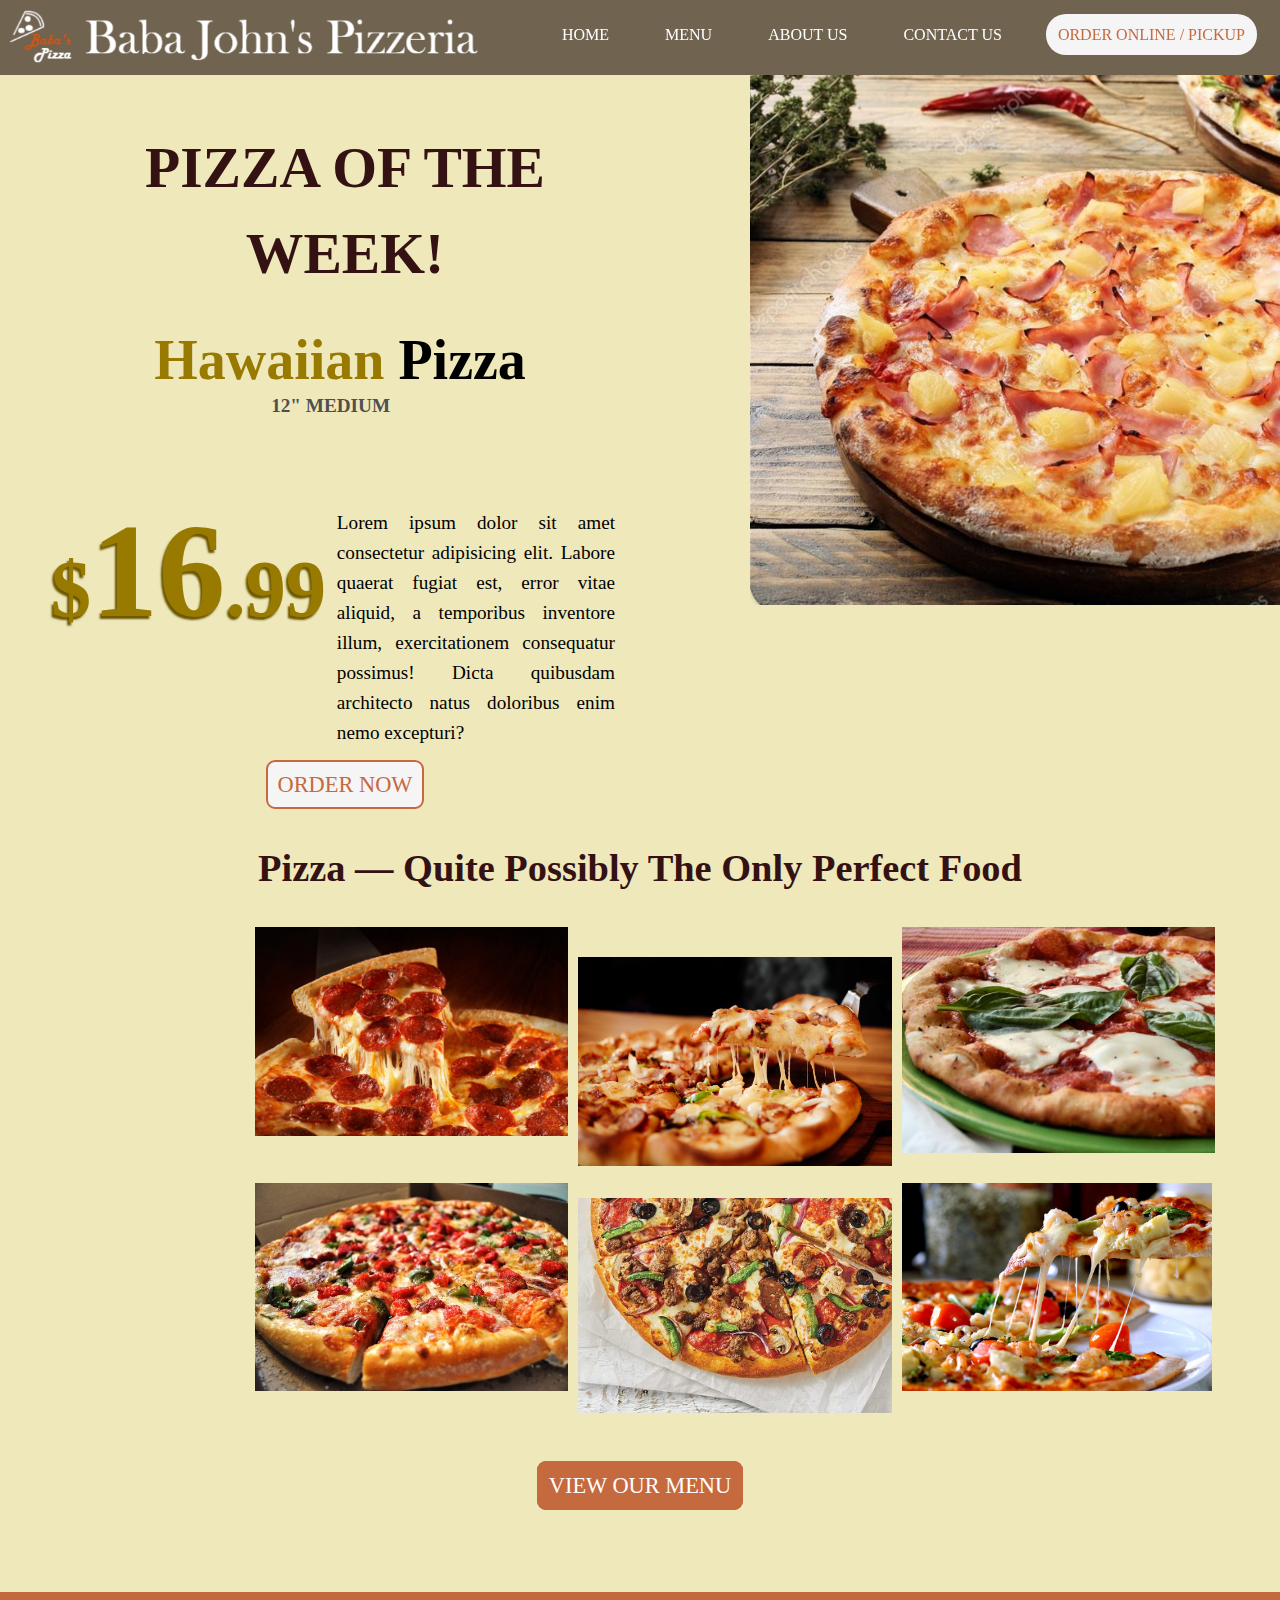
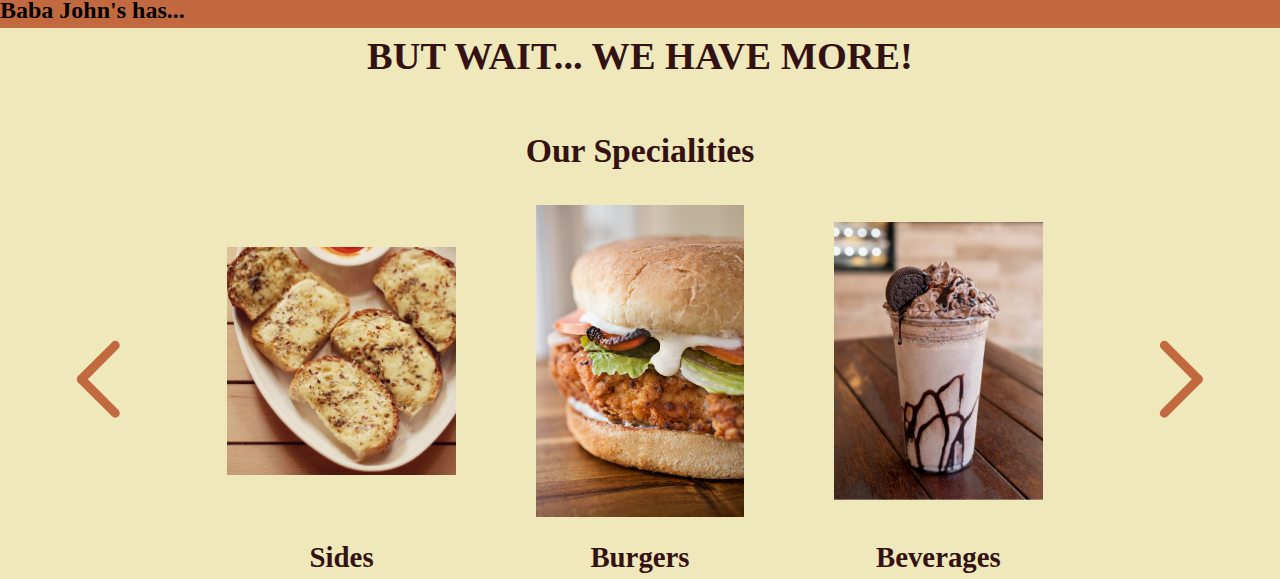
==== index.html @ e136bf16 "formatting" ====
<!DOCTYPE html>
<html lang="en-ca">
  <head>
    <title>Baba John's Pizzaria</title>
    <meta charset="UTF-8" />
    <meta name="viewport" content="width=device-width, initial-scale=1" />
    <meta http-equiv="X-UA-Compatible" content="ie=edge">
    <link rel="stylesheet" href="reset.css" />
    <link rel="stylesheet" href="style.css" />
    <link rel="shortcut icon" href="Logo.png">
  </head>

<body>
    <header>
      <!-- Made it so that clicking the logo will send the user to the current page-->
    <a href="/"><img class="logo" src="Logoname.png"></a>

    <nav class="menu">
        <ul>
          <li class="menu2"><a href="/home">HOME</a></li>
          <li class="menu2"><a href="/menu">MENU</a></li>
          <li class="menu2"><a href="/about">ABOUT US</a></li>
          <li class="menu2"><a href="/contact">CONTACT US</a></li>
          <li class="ordermenu"><a href="/order">ORDER ONLINE / PICKUP</a></li>
        </ul>
    </nav>
  </header>

 <main>
    <section>
      <!-- Testing hero section grid spacing. Reference: Grid1.png-->
      <!-- <div class="divide">
        <div class="left">
          <div>hi</div>
          <div>hi</div>
          <div class="left2">
            <div>hi</div>
            <div>hi</div>
          </div>
          <div class="left3">
            <div>hi</div>
            <div>hi</div>
          </div>
        </div>
        <div class="right">
          <div>hi</div>
        </div>
      </div> -->
        <div class="hero">
          <div class="left">
            <div class="top-content-main">
              <h2>Pizza of the week!</h2>
              <h3> <span class="top-content-main-span">Hawaiian</span> Pizza </h3>
              <h4> 12" Medium </h4>
            </div>
            <div class="top-content-middle">
              <div class="top-content-left">
                <h1><span class="top-content-left-span">$</span>16<span class="top-content-left-span">.99</span></h1>
              </div>
              <div class="top-content-right">
                <p> Lorem ipsum dolor sit amet consectetur adipisicing elit. Labore quaerat fugiat est, error vitae aliquid, a temporibus inventore illum, 
                  exercitationem consequatur possimus! Dicta quibusdam architecto natus doloribus enim nemo excepturi? </p>
              </div>
            </div>
            <div class="top-content-footer">
              <div class="top-content-footer-content">
                <a href="/order">Order now</a>
              </div>
            </div>
          </div>
          <div class="right">
            <img src="main_pizza.png" alt="Picture of Hawaiian pizza">
          </div>
        </div>
    </section> 
    
    <section>
      <div class="middle">
        <div class="middle-top">
          <h2>pizza — quite possibly the only perfect food</h2>
        </div>
        <div class="middle-content">
          <div class="middle-content-top-1">
            <a href="/menu/pizza"><img src="pizza1.jpg" alt="Picture of pizza"></a>
          </div>
          <div class="middle-content-top-2">
            <a href="/menu/pizza"><img src="pizza2.jpg" alt="Picture of pizza"></a>
          </div>
          <div class="middle-content-top-3">
            <a href="/menu/pizza"><img src="pizza3.jpg" alt="Picture of pizza"></a>
          </div>
          <div class="middle-content-bottom-1">
            <a href="/menu/pizza"><img src="pizza4.jpg" alt="Picture of pizza"></a>
          </div>
          <div class="middle-content-bottom-2">
            <a href="/menu/pizza"><img src="pizza5.jpg" alt="Picture of pizza"></a>
          </div>
          <div class="middle-content-bottom-3">
            <a href="/menu/pizza"><img src="pizza6.jpg" alt="Picture of pizza"></a>
          </div>       
        </div>
        <div class="middle-bottom">
          <a href="/menu">View Our Menu</a>
        </div>
      </div>
    </section>

    <section>
      <div class="middle3">
        <div class="middle3-title">
          <h2>Baba John's has...</h2>
        </div>

        <div class="middle3-content">
          <div class="middle3-content-icons">
            <div class="middle3-content-icons-1">

            </div>
            <div class="middle3-content-icons-2">

            </div>
            <div class="middle3-content-icons-3">

            </div>
          </div>
          <div class="middle3-content-numbers">
            <div class="middle3-content-numbers-1">

            </div>
            <div class="middle3-content-numbers-2">

            </div>
            <div class="middle3-content-numbers-3">

            </div>
          </div>
          <div class="middle3-content-desc">
            <div class="middle3-content-desc-1">

            </div>
            <div class="middle3-content-desc-2">

            </div>
            <div class="middle3-content-desc-3">

            </div>
          </div>
        </div>

      </div>
    </section>

    <section>
      <div class="middle2">
        <div class="middle2title">
          <h2>But wait... We have more!</h2>
        </div>
        <div class="middle2sub">
          <h3>our specialities</h3>
        </div>
        <div class="middle2-content">
          <div class="middle2-content-left-arrow">
            <a href=""><img src="Left_arrow.png" alt="Left arrow buttom"></a>
          </div>
          <div class="middle2-content-cards">
            <div class="middle2-content-1-img">
              <a href="/menu/sides"><img src="Gbread.png" alt="Image of Garlic bread"></a>
            </div>
            <div class="middle2-content-2-img">
              <a href="/menu/burgers"><img src="Burger.png" alt="Image of a Burger"></a>
            </div>
            <div class="middle2-content-3-img">
              <a href="/menu/beverages"><img src="Oreo.png" alt="Image of a oreo milkshake"></a>
            </div>
            <div class="middle2-content-1-sub">
              <h4>sides</h4>
            </div>
            <div class="middle2-content-2-sub">
              <h4>burgers</h4>
            </div>
            <div class="middle2-content-3-sub">
              <h4>beverages</h4>
            </div>
          </div>
          <div class="middle2-content-right-arrow">
            <a href=""><img src="Right_arrow.png" alt="Right arrow buttom"></a>
          </div>
        </div>
      </div>
    </section>

 </main>
</body>
</html>
---- style.css ----
header{
  background-color: rgb(112,99,80);
  margin: none;
  height:75px;
  width:100%;
  overflow:hidden;
  position:fixed;
  top:0;
}

.logo {
  width: 500px;
  float: left;
  padding:10px;
  overflow:hidden;
  position:fixed;
}

.menu {
  overflow:hidden;
  position:fixed;
  top:0;
  width:100%;
}

.menu ul{
  float:right;
  list-style: none;
  display:flex;
  flex-direction:row;
  flex-wrap: wrap;
  gap: 2rem;
  padding:23px;
  
}

.menu2 a {
  color:white;
  text-decoration: none;
  border-radius: 20px;
  padding:10px;
  border: 2px transparent solid;
}


.menu2 a:hover {
  background-color: white;
  color:#c5693f;
  border: 2px solid;
  border-radius: 20px;
  padding:10px;
  text-decoration: none;
}


.ordermenu a{
  background-color: whitesmoke;
  color:#c5693f;
  border: solid transparent 2px;
  border-radius: 20px;
  padding:10px;
  text-decoration: none;
}

.ordermenu :hover{
  background-color: whitesmoke;
  color:#c5693f;
  border: #c5693f solid 2px;
  border-radius: 20px;
  padding:10px;
  text-decoration: none;
}

body{
  background-color: rgb(238,232,186);
}

main{
  margin-top:75px;
  font-family: "Baskerville Old Face", serif;
} 

/* Testing grid spacing. Reference: Grid1.png & Grid2.png*/
/* div{
  border:red solid thin;
} */

.hero{
  display:grid;
  grid-template-columns: 50% 50%;
}

.top-content-middle{
  display:grid;
  grid-template-columns: 49% 51%;
  margin-right:25px;
  margin-top:19px;
}

.top-content-footer{
  display:grid;
  grid-template-columns: 100%;
}

.right img{
  width:90%;
  margin-left:110px;
}

.left {
  padding-left:50px;
}

.top-content-main {
  padding-bottom: 30px;
}


.top-content-main h2 {
  font-size:360%;
  color: #341213;
  text-transform: uppercase;
  text-align: center;
  padding-top: 50px;
  padding-bottom:20px;
}

.top-content-main h3{
  font-size: 350%;
  text-transform: capitalize;
  text-align: center;
  padding-right: 10px;
}

.top-content-main-span {
  color: #987A00;
}

.top-content-main h4 {
  font-size:120%;
  text-transform: uppercase;
  text-align: right;
  padding-right: 250px;
  margin-top: -10px;
  color: #504f4f;
}

.top-content-left {
  font-size:240%;
  color:#987A00;
  text-align: center;
  text-shadow:#6d5701 -2px 3px 2px;
}

.top-content-left h1 {
  font-size:350%;
  color:#987A00;
  text-align: center;
}

.top-content-left-span{
  font-size: 60%;
}

.top-content-right{
  font-size: 120%;
  padding-top:38px;
  padding-left:10px;
  text-align: justify;
  line-height:30px;
}

.top-content-footer-content{
  text-transform: uppercase;
  font-size:140%;
  text-align: center;
  padding-top:20px;
}

.top-content-footer-content a{
  background-color: whitesmoke;
  color:#c5693f;
  border: solid #c5693f 2px;
  border-radius: 9px;
  padding:10px;
  text-decoration: none;
}

/* Visual reference: Grid2.png */
.middle-content{
  display:grid;
  grid-template-columns: repeat(3, 1fr);
  grid-template-rows: 50% 50%;
  column-gap: 10px;
  row-gap:10px;
  margin-left: 255px;
}

.middle-top{
  margin-top: 3%;
  font-size:160%;
  color: #341213;
  text-transform: capitalize;
  text-align: center;
  margin-bottom:30px;
}

.middle-content{
align-items: stretch;
width:75%;
}

.middle-content-top-1 {
height:105%;
}

.middle-content-top-2 {
padding-top:30px;
}

.middle-content-top-3 {
padding-bottom:25px;
}

.middle-content-bottom-2{
  padding-top:15px;
}

.middle-content-bottom-3{
  width:99%;
}

.middle-bottom{
  margin-top: 50px;
  text-transform: uppercase;
  font-size:140%;
  text-align: center;
  margin-bottom: 85px;
}

.middle-bottom a {
  background-color: #c5693f;
  color:white;
  border: #c5693f solid 2px;
  border-radius: 9px;
  padding:10px;
  text-decoration: none;
}

.middle2title{
  font-size: 160%;
  color: #341213;
  text-transform: uppercase;
  text-align: center;
}

.middle2sub {
  margin-top: 40px;
  font-size:180%;
  color: #341213;
  text-transform: capitalize;
  text-align: center;
}

.middle2-content {
margin-top: 20px;
display:grid;
grid-template-columns: 13% 74% 13%;
}

.middle2 h4{
  text-align: center;
  text-transform:capitalize;
  font-size: 180%;
  color:#341213;
}

.middle2-content-cards{
  display:grid;
  grid-template-columns: repeat(3,1fr);
  grid-template-rows: 90% 10%;
  column-gap: 90px;
  row-gap:10px;
  width:85%;
  place-self:center;

  /* Used for testing border location
  /* border:green solid thin; */
}

.middle2-content-1-img{
  width:110%;
  place-self: center;
}

.middle2-content-2-img{
  place-self: center;
}

.middle2-content-3-img{
  place-self: center;
}

.middle2-content-left-arrow{
  padding-left: 30px;
  place-self: center;
}

.middle2-content-right-arrow{
  padding-right: 30px;
  place-self: center;
}

.middle3{
  margin-top:90px;
  background-color: #C2693F;
}
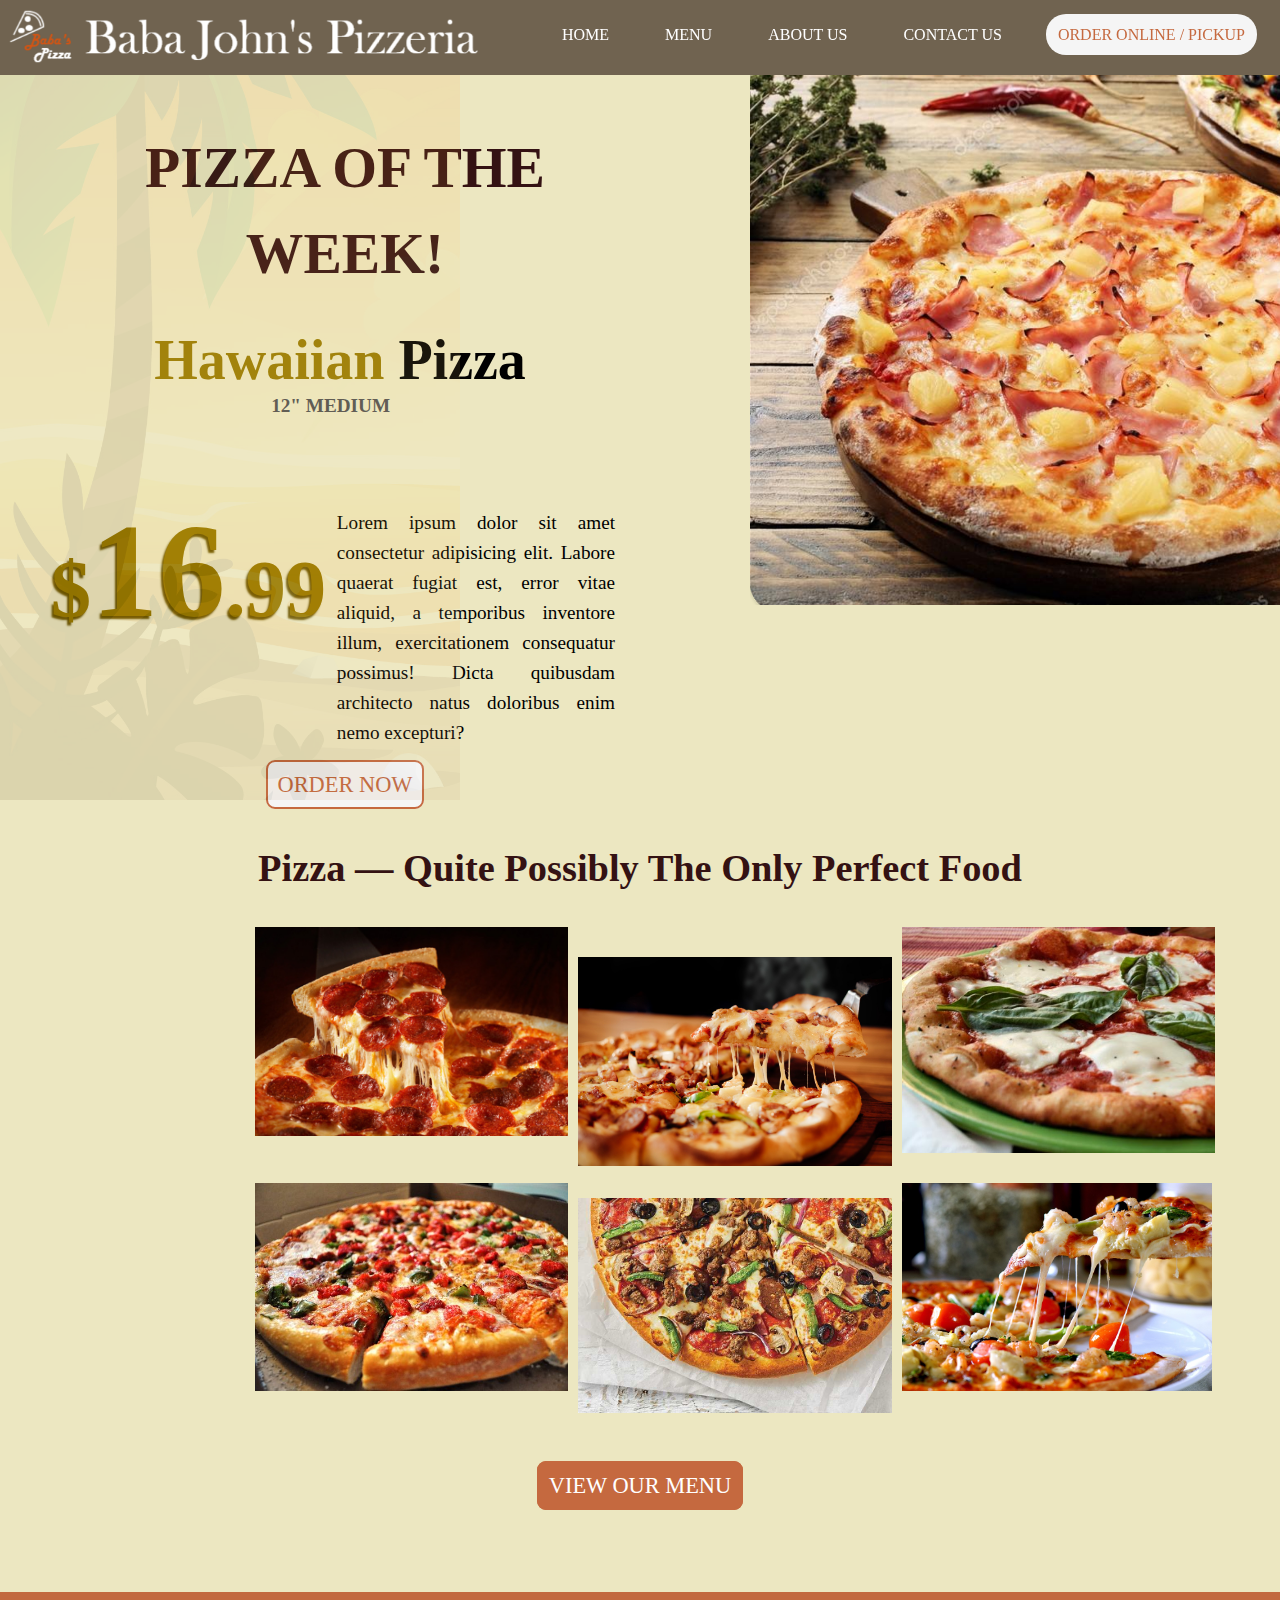
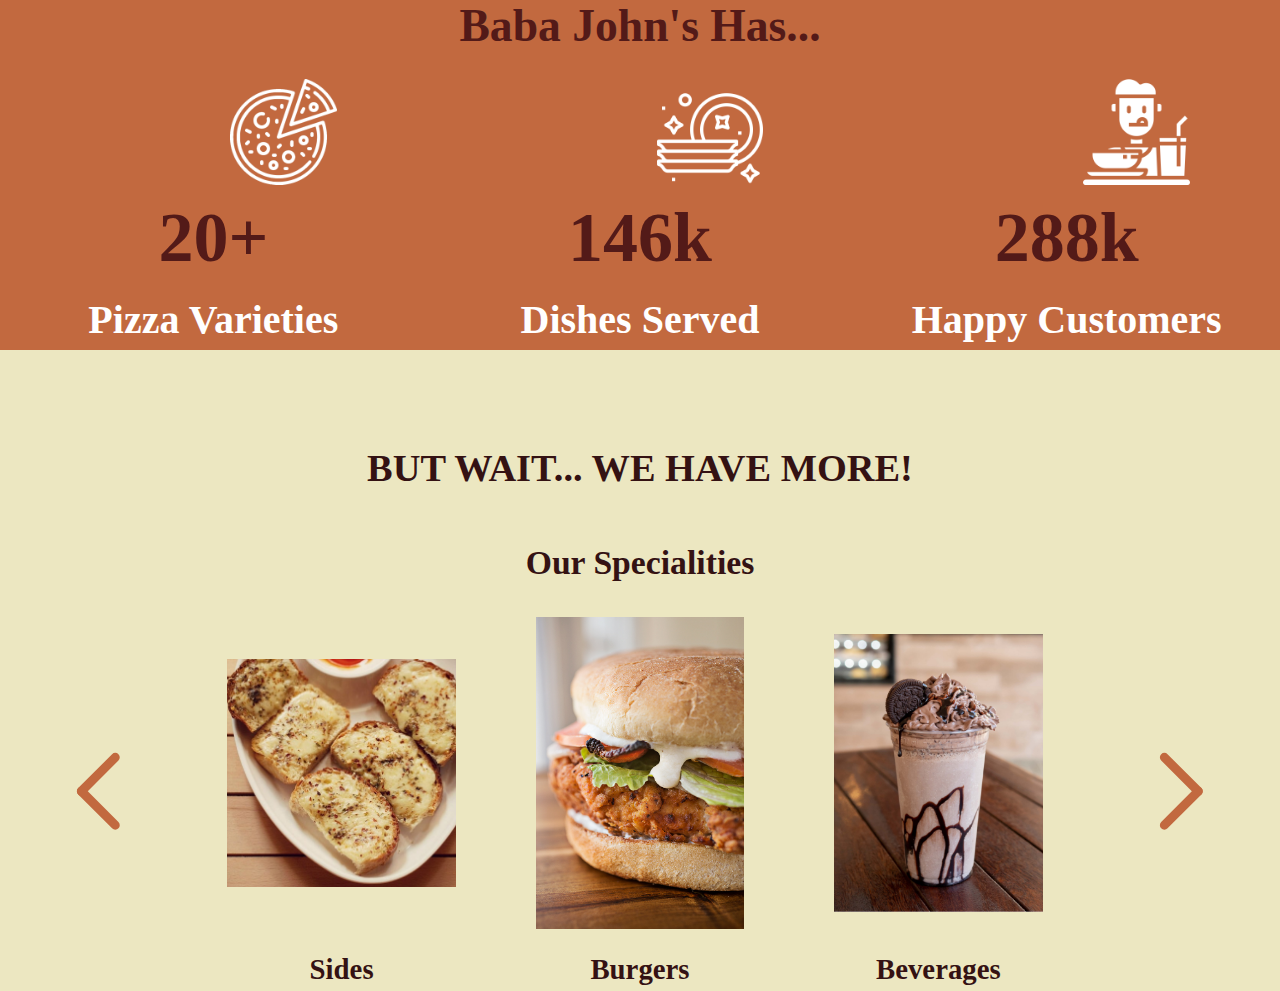
==== commit 1e5f4427: "Finished code and style for new section" ====
--- a/index.html
+++ b/index.html
@@ -7,13 +7,13 @@
     <meta http-equiv="X-UA-Compatible" content="ie=edge">
     <link rel="stylesheet" href="reset.css" />
     <link rel="stylesheet" href="style.css" />
-    <link rel="shortcut icon" href="Logo.png">
+    <link rel="shortcut icon" href="/images/Logo.png">
   </head>
 
 <body>
     <header>
       <!-- Made it so that clicking the logo will send the user to the current page-->
-    <a href="/"><img class="logo" src="Logoname.png"></a>
+    <a href="/"><img class="logo" src="/images/Logoname.png"></a>
 
     <nav class="menu">
         <ul>
@@ -69,7 +69,7 @@
             </div>
           </div>
           <div class="right">
-            <img src="main_pizza.png" alt="Picture of Hawaiian pizza">
+            <img src="/images/main_pizza.png" alt="Picture of Hawaiian pizza">
           </div>
         </div>
     </section> 
@@ -81,22 +81,22 @@
         </div>
         <div class="middle-content">
           <div class="middle-content-top-1">
-            <a href="/menu/pizza"><img src="pizza1.jpg" alt="Picture of pizza"></a>
+            <a href="/menu/pizza"><img src="/images/pizza1.jpg" alt="Picture of pizza"></a>
           </div>
           <div class="middle-content-top-2">
-            <a href="/menu/pizza"><img src="pizza2.jpg" alt="Picture of pizza"></a>
+            <a href="/menu/pizza"><img src="/images/pizza2.jpg" alt="Picture of pizza"></a>
           </div>
           <div class="middle-content-top-3">
-            <a href="/menu/pizza"><img src="pizza3.jpg" alt="Picture of pizza"></a>
+            <a href="/menu/pizza"><img src="/images/pizza3.jpg" alt="Picture of pizza"></a>
           </div>
           <div class="middle-content-bottom-1">
-            <a href="/menu/pizza"><img src="pizza4.jpg" alt="Picture of pizza"></a>
+            <a href="/menu/pizza"><img src="/images/pizza4.jpg" alt="Picture of pizza"></a>
           </div>
           <div class="middle-content-bottom-2">
-            <a href="/menu/pizza"><img src="pizza5.jpg" alt="Picture of pizza"></a>
+            <a href="/menu/pizza"><img src="/images/pizza5.jpg" alt="Picture of pizza"></a>
           </div>
           <div class="middle-content-bottom-3">
-            <a href="/menu/pizza"><img src="pizza6.jpg" alt="Picture of pizza"></a>
+            <a href="/menu/pizza"><img src="/images/pizza6.jpg" alt="Picture of pizza"></a>
           </div>       
         </div>
         <div class="middle-bottom">
@@ -112,39 +112,43 @@
         </div>
 
         <div class="middle3-content">
-          <div class="middle3-content-icons">
-            <div class="middle3-content-icons-1">
 
+          <div class="middle3-content-1">
+            <div class="middle3-content-icon-1">
+              <img src="/images/pizzaicon.png" alt="Pizza Icon image">
             </div>
-            <div class="middle3-content-icons-2">
-
+            <div class="middle3-content-number-2">
+              <h2>20+</h2>
             </div>
-            <div class="middle3-content-icons-3">
-
+            <div class="middle3-content-desc-3">
+              <h3>pizza varieties</h3>
             </div>
           </div>
-          <div class="middle3-content-numbers">
-            <div class="middle3-content-numbers-1">
 
+          <div class="middle3-content-2">
+            <div class="middle3-content-icon-1">
+              <img src="/images/dishesicon.png" alt="Pizza Icon image">
             </div>
-            <div class="middle3-content-numbers-2">
-
+            <div class="middle3-content-number-2">
+              <h2>146k</h2>
             </div>
-            <div class="middle3-content-numbers-3">
-
+            <div class="middle3-content-desc-3">
+              <h3>dishes served</h3>
             </div>
           </div>
-          <div class="middle3-content-desc">
-            <div class="middle3-content-desc-1">
 
+          <div class="middle3-content-3">
+            <div class="middle3-content-icon-3">
+              <img src="/images/customericon.png" alt="Pizza Icon image">
             </div>
-            <div class="middle3-content-desc-2">
-
+            <div class="middle3-content-number-3">
+             <h2>288k</h2>
             </div>
             <div class="middle3-content-desc-3">
-
+              <h3>happy customers</h3>
             </div>
           </div>
+          
         </div>
 
       </div>
@@ -160,17 +164,17 @@
         </div>
         <div class="middle2-content">
           <div class="middle2-content-left-arrow">
-            <a href=""><img src="Left_arrow.png" alt="Left arrow buttom"></a>
+            <a href=""><img src="/images/Left_arrow.png" alt="Left arrow buttom"></a>
           </div>
           <div class="middle2-content-cards">
             <div class="middle2-content-1-img">
-              <a href="/menu/sides"><img src="Gbread.png" alt="Image of Garlic bread"></a>
+              <a href="/menu/sides"><img src="/images/Gbread.png" alt="Image of Garlic bread"></a>
             </div>
             <div class="middle2-content-2-img">
-              <a href="/menu/burgers"><img src="Burger.png" alt="Image of a Burger"></a>
+              <a href="/menu/burgers"><img src="/images/Burger.png" alt="Image of a Burger"></a>
             </div>
             <div class="middle2-content-3-img">
-              <a href="/menu/beverages"><img src="Oreo.png" alt="Image of a oreo milkshake"></a>
+              <a href="/menu/beverages"><img src="/images/Oreo.png" alt="Image of a oreo milkshake"></a>
             </div>
             <div class="middle2-content-1-sub">
               <h4>sides</h4>
@@ -183,7 +187,7 @@
             </div>
           </div>
           <div class="middle2-content-right-arrow">
-            <a href=""><img src="Right_arrow.png" alt="Right arrow buttom"></a>
+            <a href=""><img src="/images/Right_arrow.png" alt="Right arrow buttom"></a>
           </div>
         </div>
       </div>
--- a/style.css
+++ b/style.css
@@ -72,7 +72,7 @@
 }
 
 body{
-  background-color: rgb(238,232,186);
+  background-color: rgb(236, 231, 193);
 }
 
 main{
@@ -88,6 +88,21 @@
 .hero{
   display:grid;
   grid-template-columns: 50% 50%;
+}
+
+/* Referenced background image opacity code: https://coder-coder.com/background-image-opacity/ */
+.hero::before {    
+  content: "";
+  background-image: url('/images/banner.jpg');
+  background-color: #464646;
+  background-size: cover;
+  background-attachment: fixed;
+  position: absolute;
+  top: 75px;
+  right: 820px;
+  bottom: 100px;
+  left: 0px;
+  opacity: 0.1;
 }
 
 .top-content-middle{
@@ -314,4 +329,45 @@
 .middle3{
   margin-top:90px;
   background-color: #C2693F;
-}
+  margin-bottom:90px;
+}
+
+.middle3-title{
+  text-align: center;
+  font-size: 190%;
+  color:#531A18;
+  text-transform: capitalize;
+  font-weight: lighter;
+  margin-bottom:18px;
+}
+
+/* Testing grid spacing. Reference: Grid1.png & Grid2.png*/
+ /* div{
+  border:red solid thin;
+} */
+
+.middle3-content{
+  display:grid;
+  grid-template-columns: repeat(3,1fr);
+  grid-template-rows: 45% 16% 12%;
+  justify-items: center;
+  text-align: center;
+}
+
+.middle3-content img{
+  margin-left:230px;
+  max-height:30%;
+  max-width:25%;
+  align-self: center;
+}
+
+.middle3-content h2{
+  font-size: 70px;
+  color:#531A18;
+}
+
+.middle3-content h3{
+  text-transform: capitalize;
+  font-size:40px;
+  color: white;
+}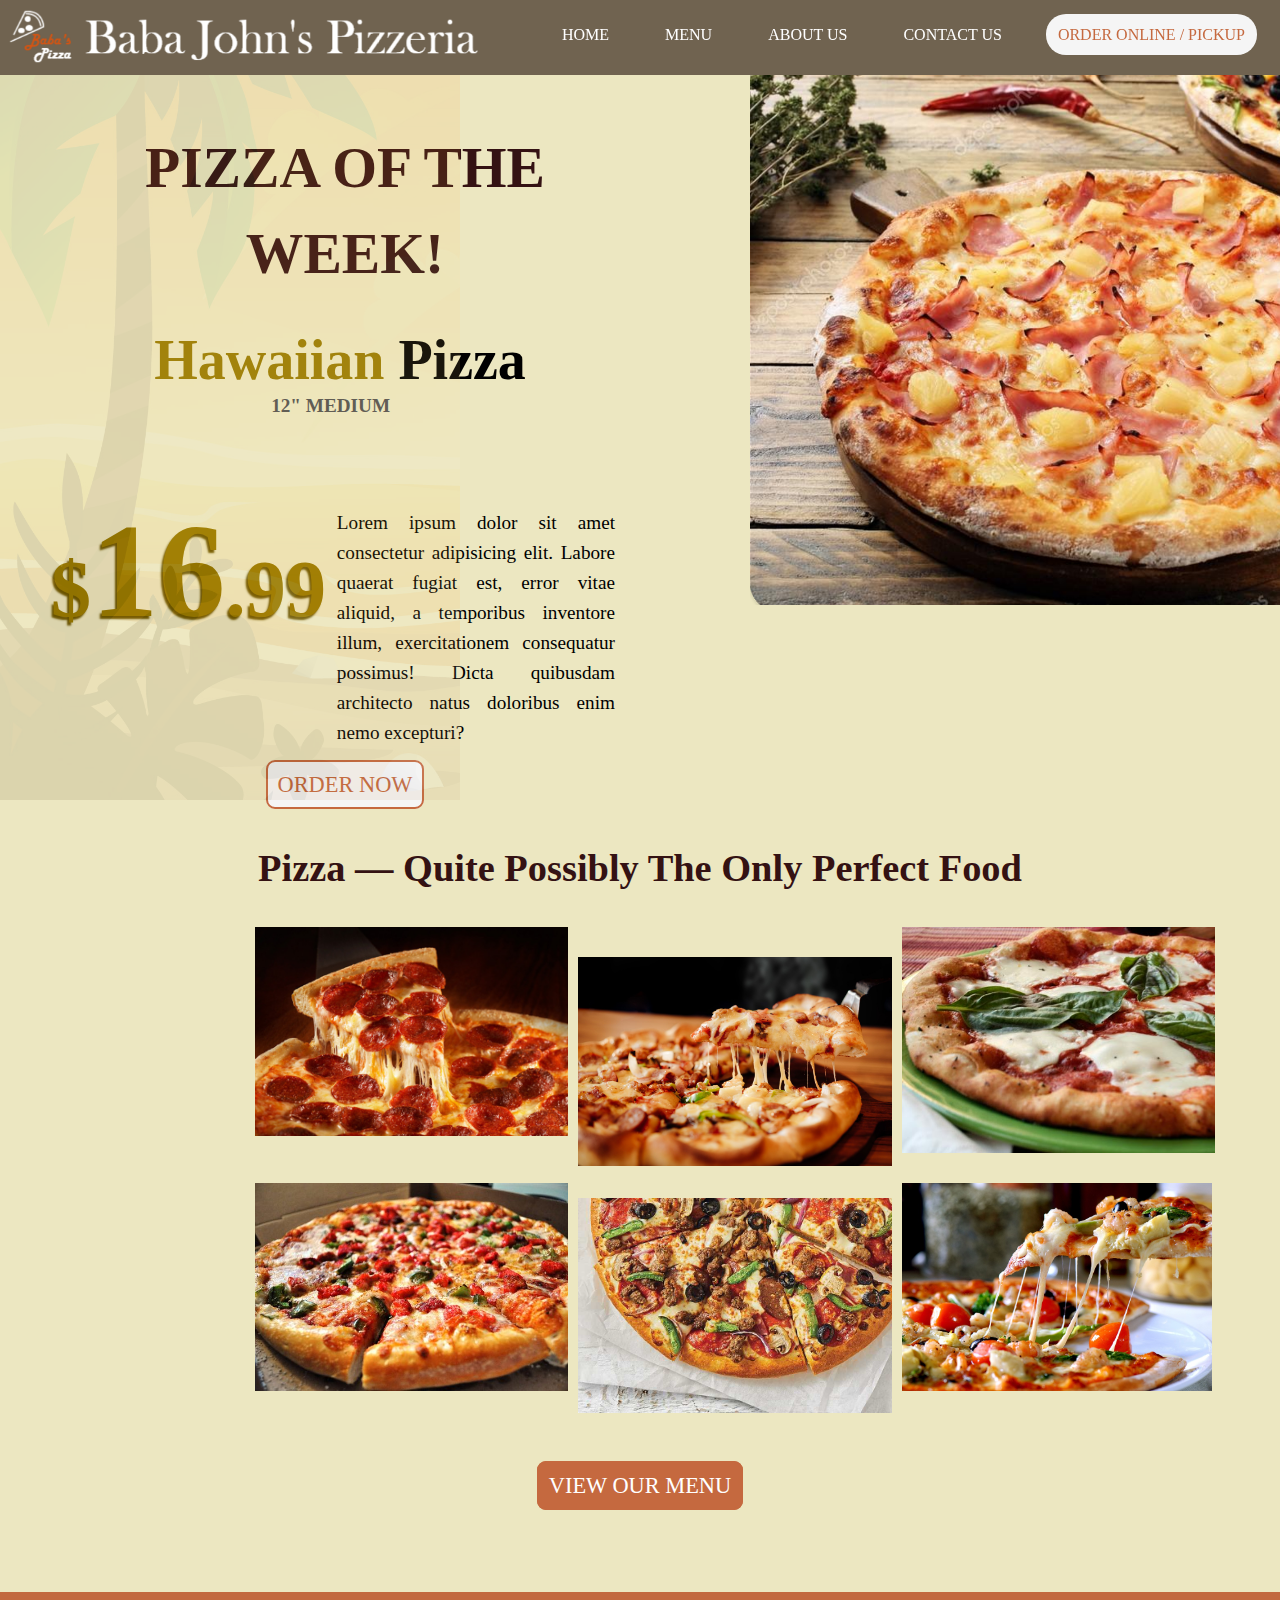
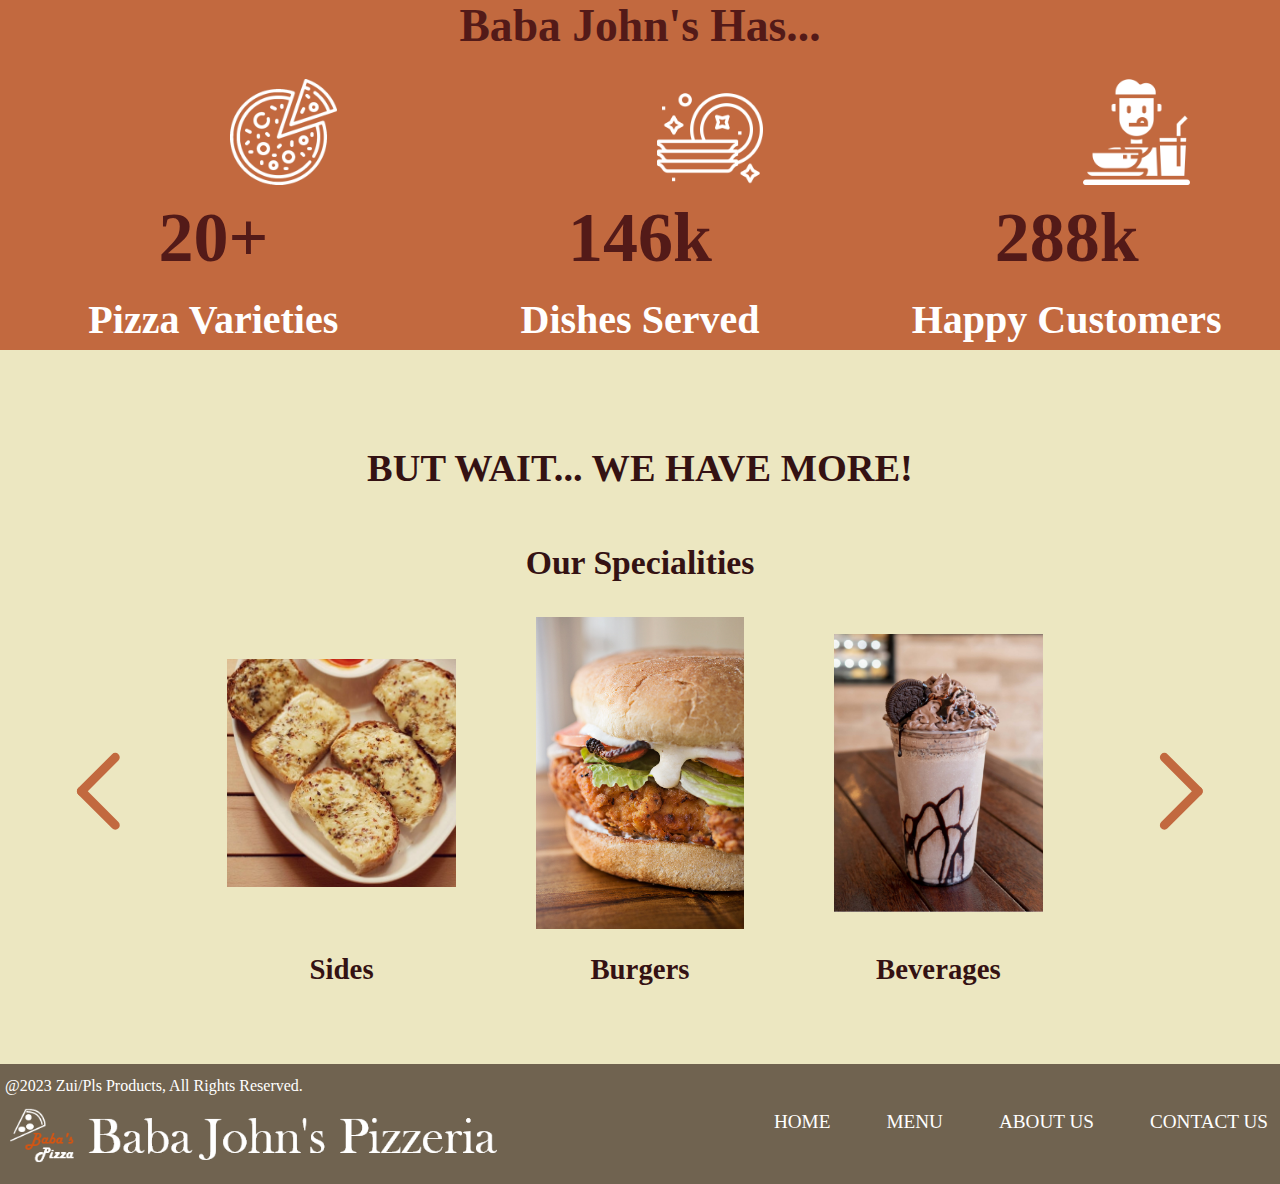
==== commit 14fb466e: "Added footer code and style" ====
--- a/index.html
+++ b/index.html
@@ -194,5 +194,19 @@
     </section>
 
  </main>
+
+<footer>
+  <!-- Made it so that clicking the logo will send the user to the current page-->
+  <p>@2023 Zui/Pls Products, All Rights Reserved.</p>
+  <a href="/"><img class="logo2" src="/images/Logoname.png"></a>
+  <nav class="menufoot">
+    <ul>
+      <li class="menufooter"><a href="/home">HOME</a></li>
+      <li class="menufooter"><a href="/menu">MENU</a></li>
+      <li class="menufooter"><a href="/about">ABOUT US</a></li>
+      <li class="menufooter"><a href="/contact">CONTACT US</a></li>
+    </ul>
+  </nav>
+</footer>
 </body>
 </html>--- a/style.css
+++ b/style.css
@@ -31,7 +31,6 @@
   flex-wrap: wrap;
   gap: 2rem;
   padding:23px;
-  
 }
 
 .menu2 a {
@@ -370,4 +369,79 @@
   text-transform: capitalize;
   font-size:40px;
   color: white;
-}+}
+
+
+
+
+
+
+
+
+
+
+
+
+
+
+
+
+
+
+
+
+
+
+footer{
+  background-color: rgb(112,99,80);
+  height:120px;
+  width:100%;
+  padding-top:10px;
+  margin-top:90px;
+}
+
+footer p{
+  margin-left:5px;
+  color:white;
+}
+
+
+.logo2 {
+  width: 500px;
+  float: left;
+  padding-top:10px;
+  margin-left:10px;
+}
+
+.menufoot {
+  width:100%;
+}
+
+.menufoot ul{
+  float: right;
+  list-style: none;
+  display: flex;
+  flex-direction: row;
+  flex-wrap: wrap;
+  gap: 2rem;
+  padding-top:10px;
+  font-size: 120%;
+}
+
+.menufooter a {
+  color:white;
+  text-decoration: none;
+  border-radius: 20px;
+  padding:10px;
+  border: 2px transparent solid;
+}
+
+
+.menufooter a:hover {
+  background-color: white;
+  color:#c5693f;
+  border: 2px solid;
+  border-radius: 20px;
+  padding:10px;
+  text-decoration: none;
+}
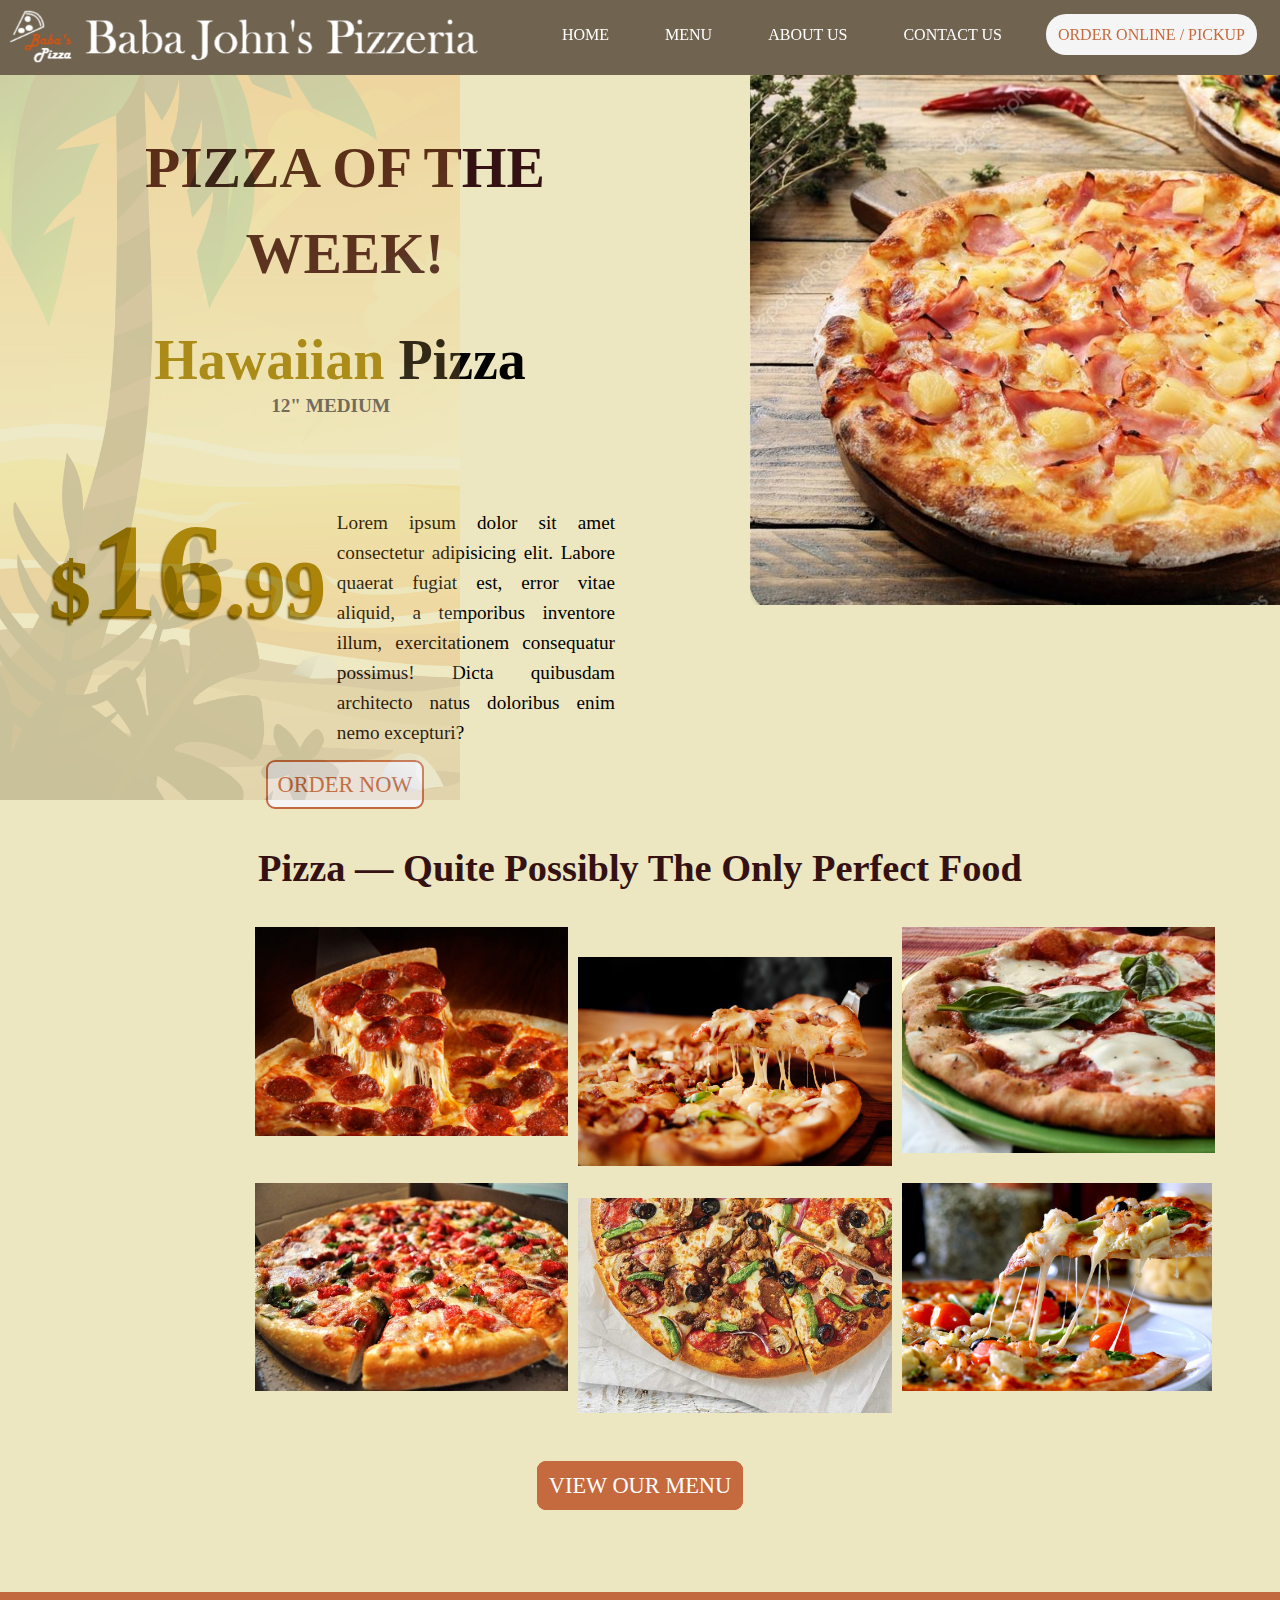
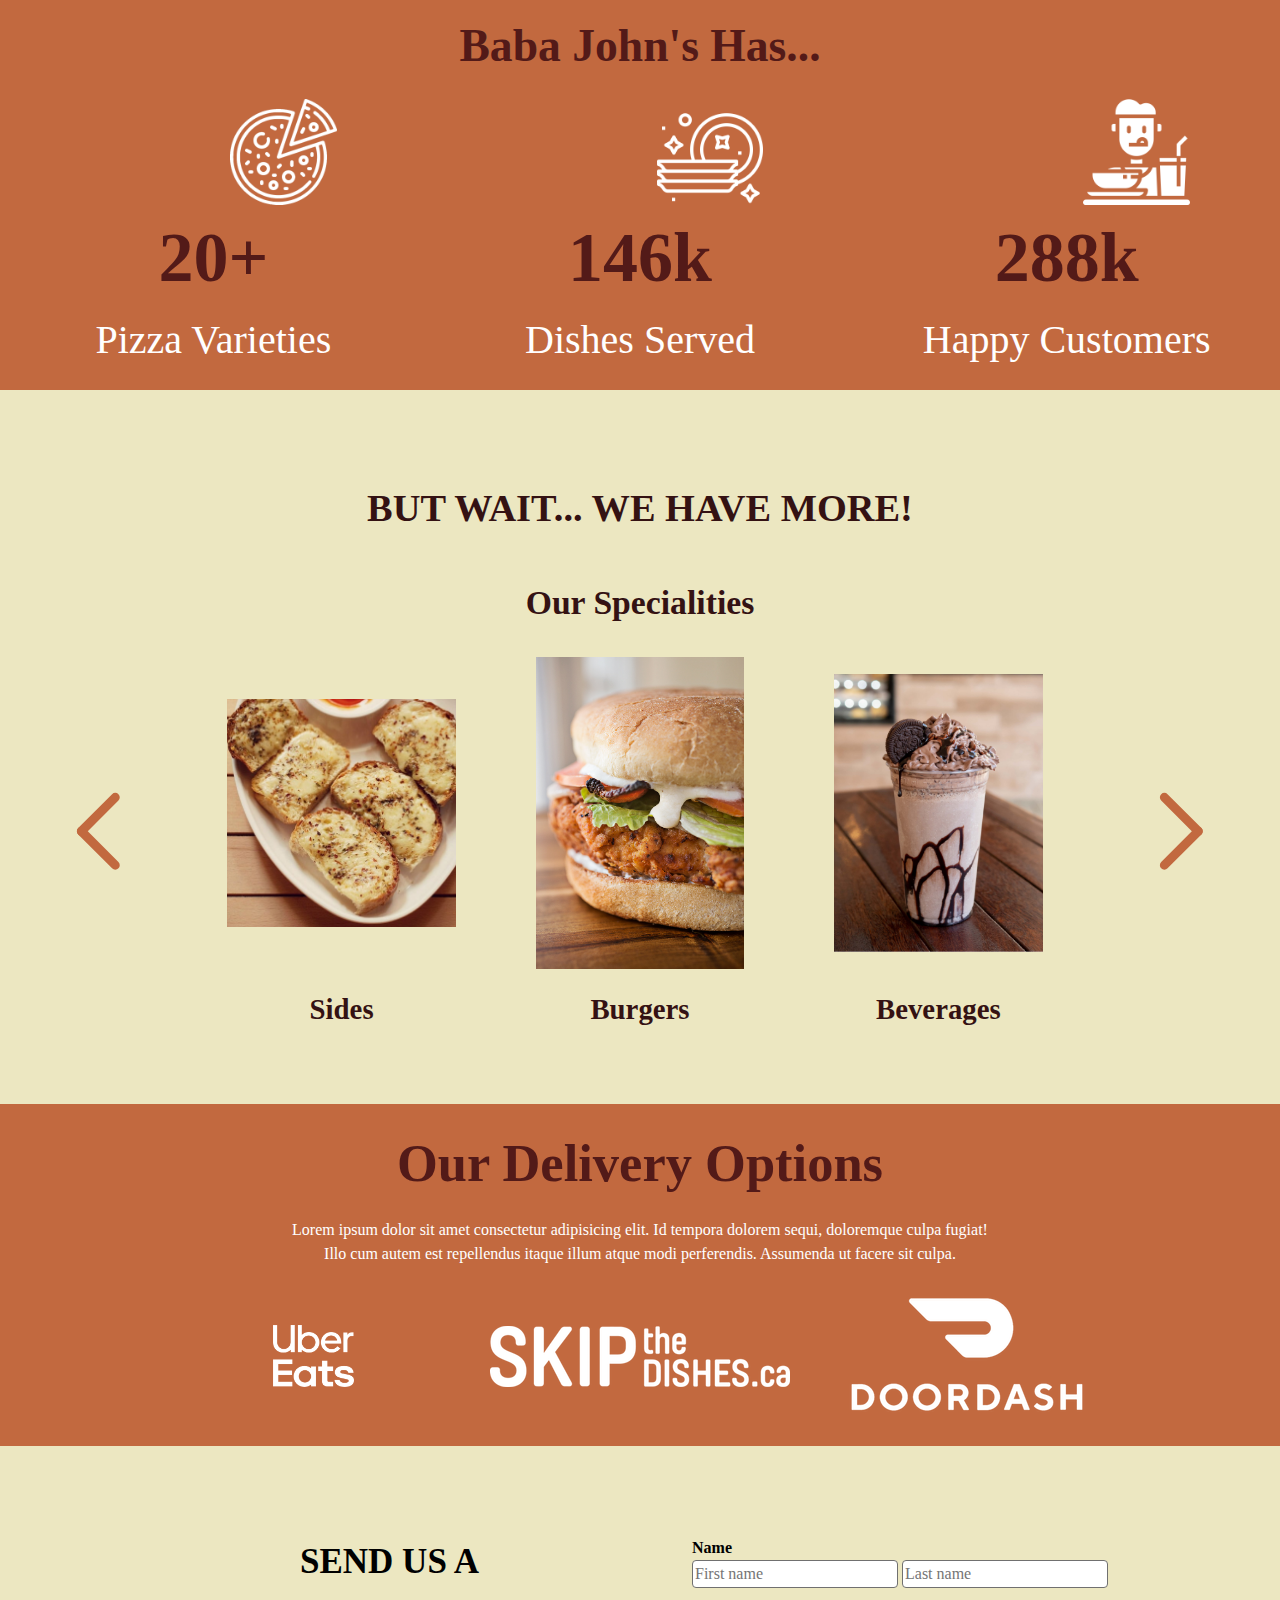
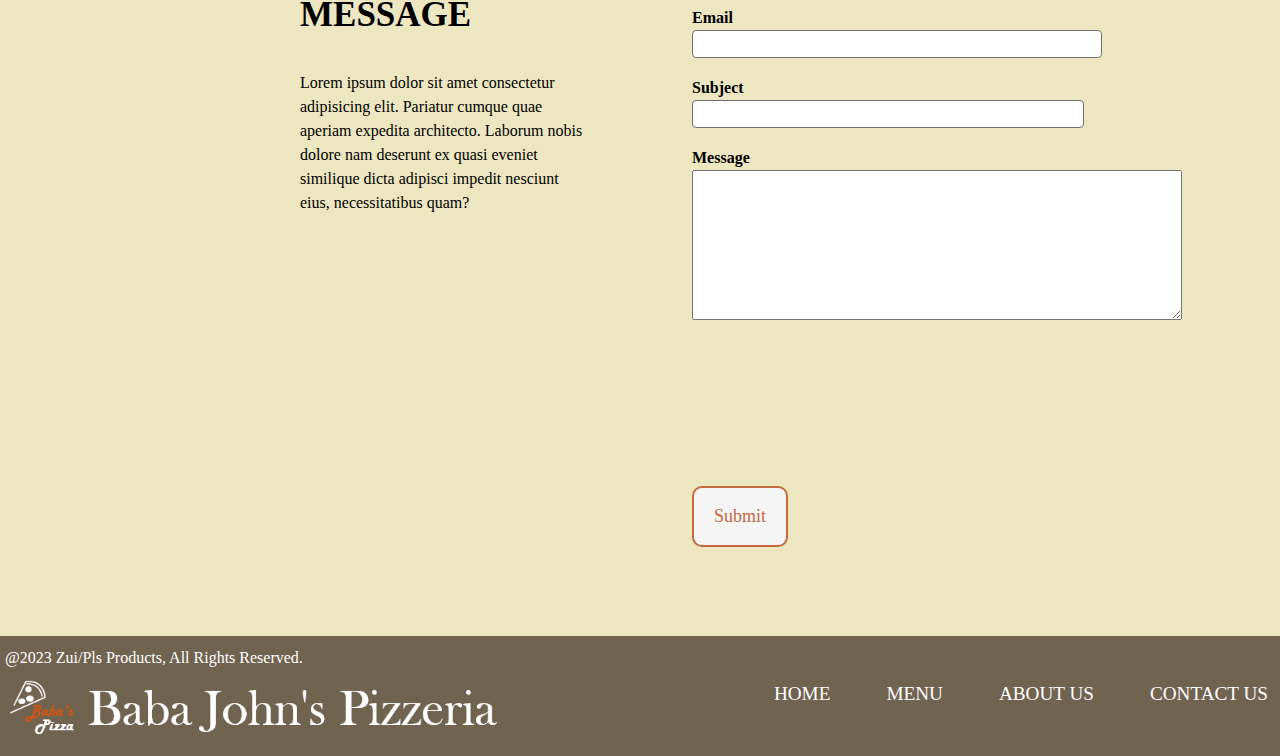
==== commit 4a4253ef: "Added new section with style" ====
--- a/index.html
+++ b/index.html
@@ -193,10 +193,66 @@
       </div>
     </section>
 
+    <section>
+      <div class="bottom-top">
+        <div class="bottom-top-title">
+          <h2>Our Delivery Options</h2>
+        </div>
+        <div class="bottom-top-desc">
+          <p>Lorem ipsum dolor sit amet consectetur adipisicing elit. Id tempora dolorem sequi, doloremque culpa fugiat!</p>
+          <p>Illo cum autem est repellendus itaque illum atque modi perferendis. Assumenda ut facere sit culpa.</p>
+        </div>
+        <div class="bottom-top-logos">
+          <div class="bottom-top-uber">
+            <img src="/images/UELogo.png" alt="Delivery Service Icon">
+          </div>
+          <div class="bottom-top-skip">
+            <img src="/images/SkipTheDishesLogo.png" alt="Delivery Service Icon">
+          </div>
+          <div class="bottom-top-door">
+            <img src="/images/DoorDashLogo.png" alt="Delivery Service Icon">
+          </div>
+        </div>
+      </div>
+    </section>
+
+    <section class="messageformcontainer">
+      <div class="messageform">
+        <div class="messagetitle">
+          <h2>send us a message</h2>
+          <p>Lorem ipsum dolor sit amet consectetur adipisicing elit. Pariatur cumque quae aperiam expedita architecto. Laborum nobis dolore nam deserunt ex quasi eveniet similique dicta adipisci impedit nesciunt eius, necessitatibus quam?</p>
+        </div>
+        <div class="inputscontainer">
+          <form class="inputs">
+            <div class="name">
+              <h4>Name</h4>
+              <input type="text" id="firstname" name="name" class="firstinput" placeholder="First name">
+              <input type="text" id="lastname" name="name" class="lastname" placeholder="Last name">
+            </div>
+            <div>
+            <h4>Email</h4>
+              <input type="text" id="email" name="email" class="emailinput" required="required">
+            </div>
+            <div>
+              <h4>Subject</h4>
+              <input type="text" id="subject" name="subject" class="subjectinput" required="required">
+            </div>
+            <div>
+              <h4>Message</h4>
+              <!-- Referenced code from: https://www.w3docs.com/snippets/html/how-to-create-a-multi-line-text-input-field-in-html.html-->
+              <textarea type="text" id="message" name = "contact" class="messageinput" required="required"></textarea>
+            </div>
+            <div>
+              <button class="button" type="submit">Submit</button>
+            </div>
+          </form>
+        </div>
+      </div>
+    </section>
+
  </main>
 
 <footer>
-  <!-- Made it so that clicking the logo will send the user to the current page-->
   <p>@2023 Zui/Pls Products, All Rights Reserved.</p>
   <a href="/"><img class="logo2" src="/images/Logoname.png"></a>
   <nav class="menufoot">
--- a/style.css
+++ b/style.css
@@ -101,7 +101,7 @@
   right: 820px;
   bottom: 100px;
   left: 0px;
-  opacity: 0.1;
+  opacity: 0.2;
 }
 
 .top-content-middle{
@@ -338,10 +338,11 @@
   text-transform: capitalize;
   font-weight: lighter;
   margin-bottom:18px;
+  padding-top: 20px;
 }
 
 /* Testing grid spacing. Reference: Grid1.png & Grid2.png*/
- /* div{
+/*  div{
   border:red solid thin;
 } */
 
@@ -369,15 +370,109 @@
   text-transform: capitalize;
   font-size:40px;
   color: white;
-}
-
-
-
-
-
-
-
-
+  font-weight: lighter;
+  padding-bottom: 20px;
+}
+
+.bottom-top{
+  margin-top:90px;
+  background-color: #C2693F;
+  margin-bottom:90px;
+}
+
+.bottom-top-title{
+  font-size: 35px;
+  color:#531A18;
+  text-align: center;
+  padding-top: 20px;
+}
+
+.bottom-top-desc{
+  text-align: center;
+  padding-top: 15px;
+  color:white;
+}
+
+.bottom-top-logos{
+  margin-top: 30px;
+  display:grid;
+  grid-template-columns: repeat(3,1fr);
+  align-items: center;
+  justify-items: center;
+  padding:0px 150px 30px 150px;
+}
+
+.bottom-top-uber{
+  max-width:25%;
+}
+
+.messageformcontainer{
+  margin-left: 200px;
+}
+
+.messageform {
+  display:grid;
+  grid-template-columns: 40% 50%;
+  margin-left: 100px;
+}
+
+.messagetitle{
+  margin-right:100px;
+}
+
+.messagetitle h2{
+  text-transform: uppercase;
+  font-size: 35px;
+  margin-bottom:30px;
+}
+
+.inputs{
+  display:grid;
+  /* grid-template-rows: 15% 15% 15% 15% 15%; */
+  grid-template-rows: 70px 70px 70px 340px 60px;
+}
+
+.inputs button{
+  background-color: whitesmoke;
+  color:#c5693f;
+  border: #c5693f solid 2px;
+  border-radius: 10px;
+  text-decoration: none;
+  font-size:large;
+  padding:15px 20px 15px 20px;
+}
+
+.inputs button:hover{
+  background-color: #c5693f;
+  color: whitesmoke;
+  border-radius: 10px;
+  text-decoration: none;
+}
+
+.inputs input{
+  border:1.5px solid #707070;
+  border-radius: 4px;
+}
+
+.inputs input:focus{
+  border:2px solid #4a4a4a;
+}
+
+.emailinput{
+  width:410px;
+}
+
+.subjectinput{
+  width:80%;
+}
+
+.messageinput{
+  padding:12px;
+  width:100%;
+  min-height:150px;
+  resize:vertical;
+  max-height: 80%;
+}
 
 
 
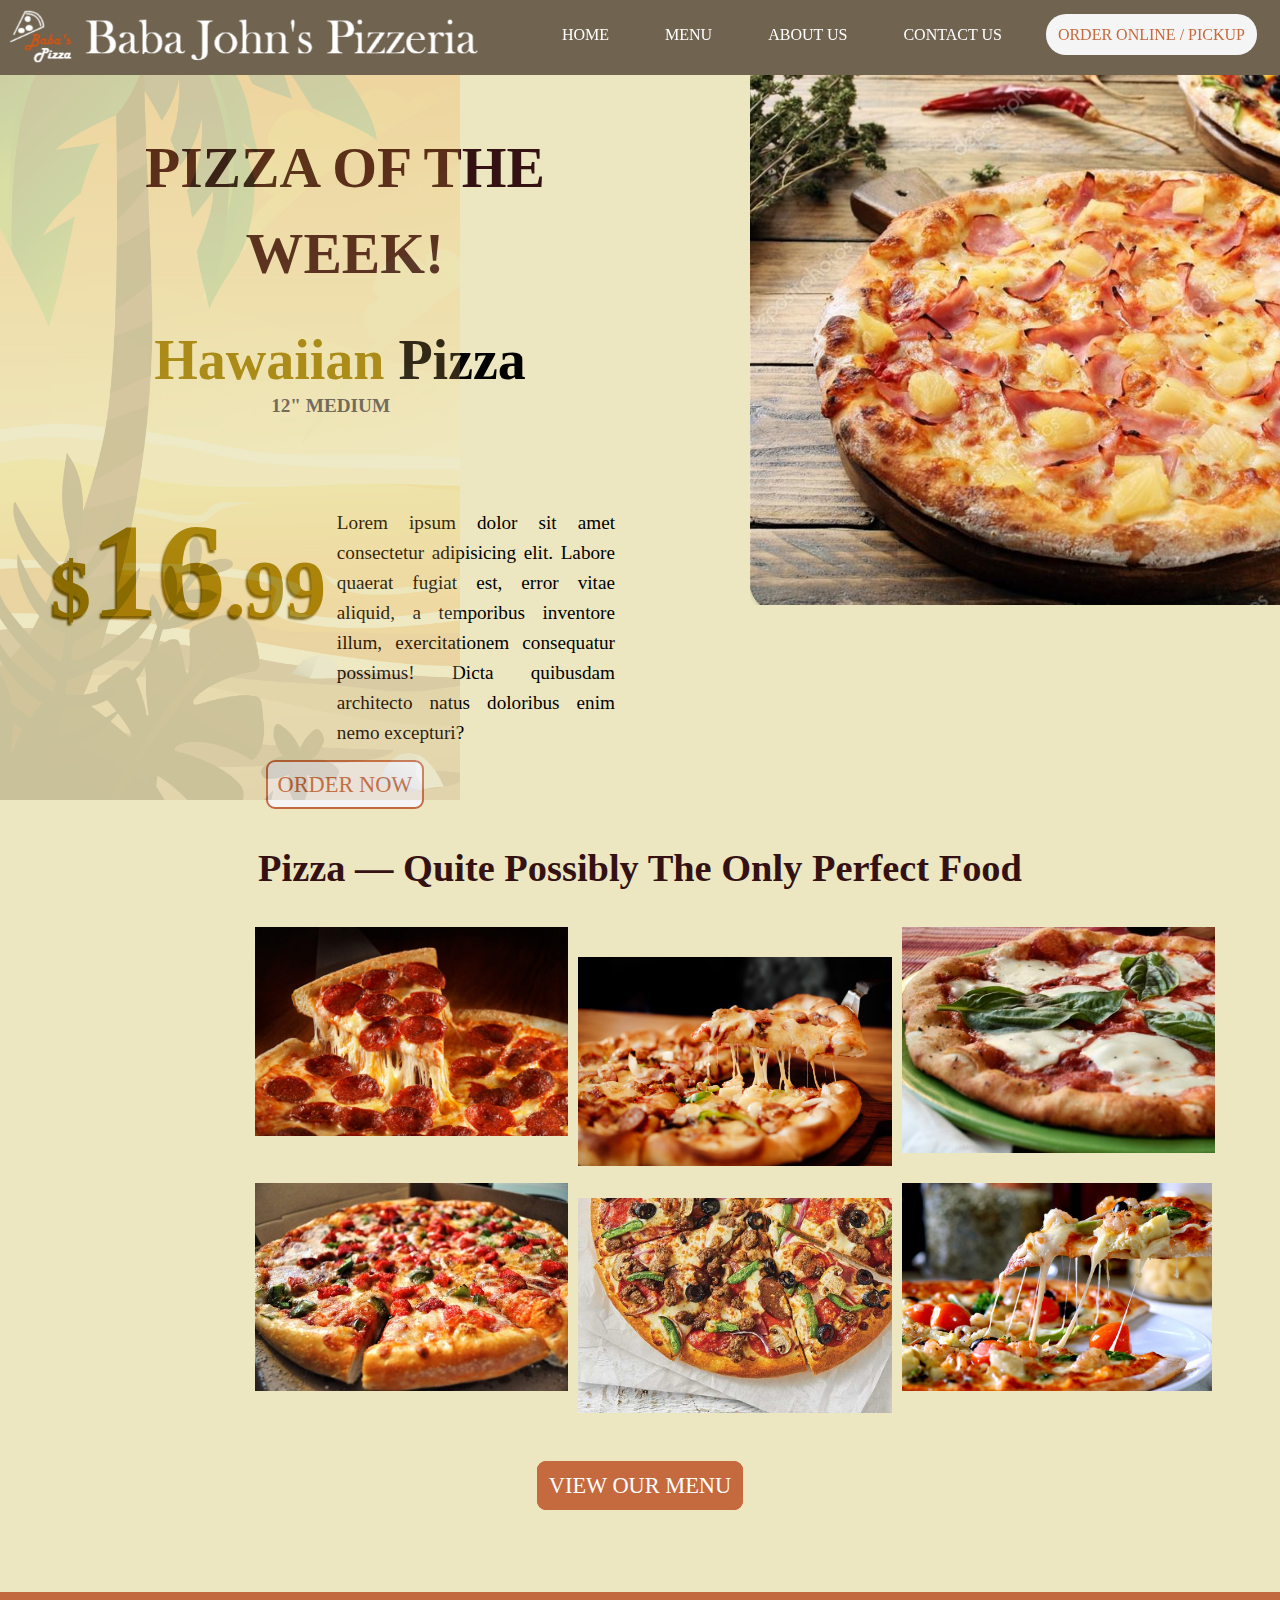
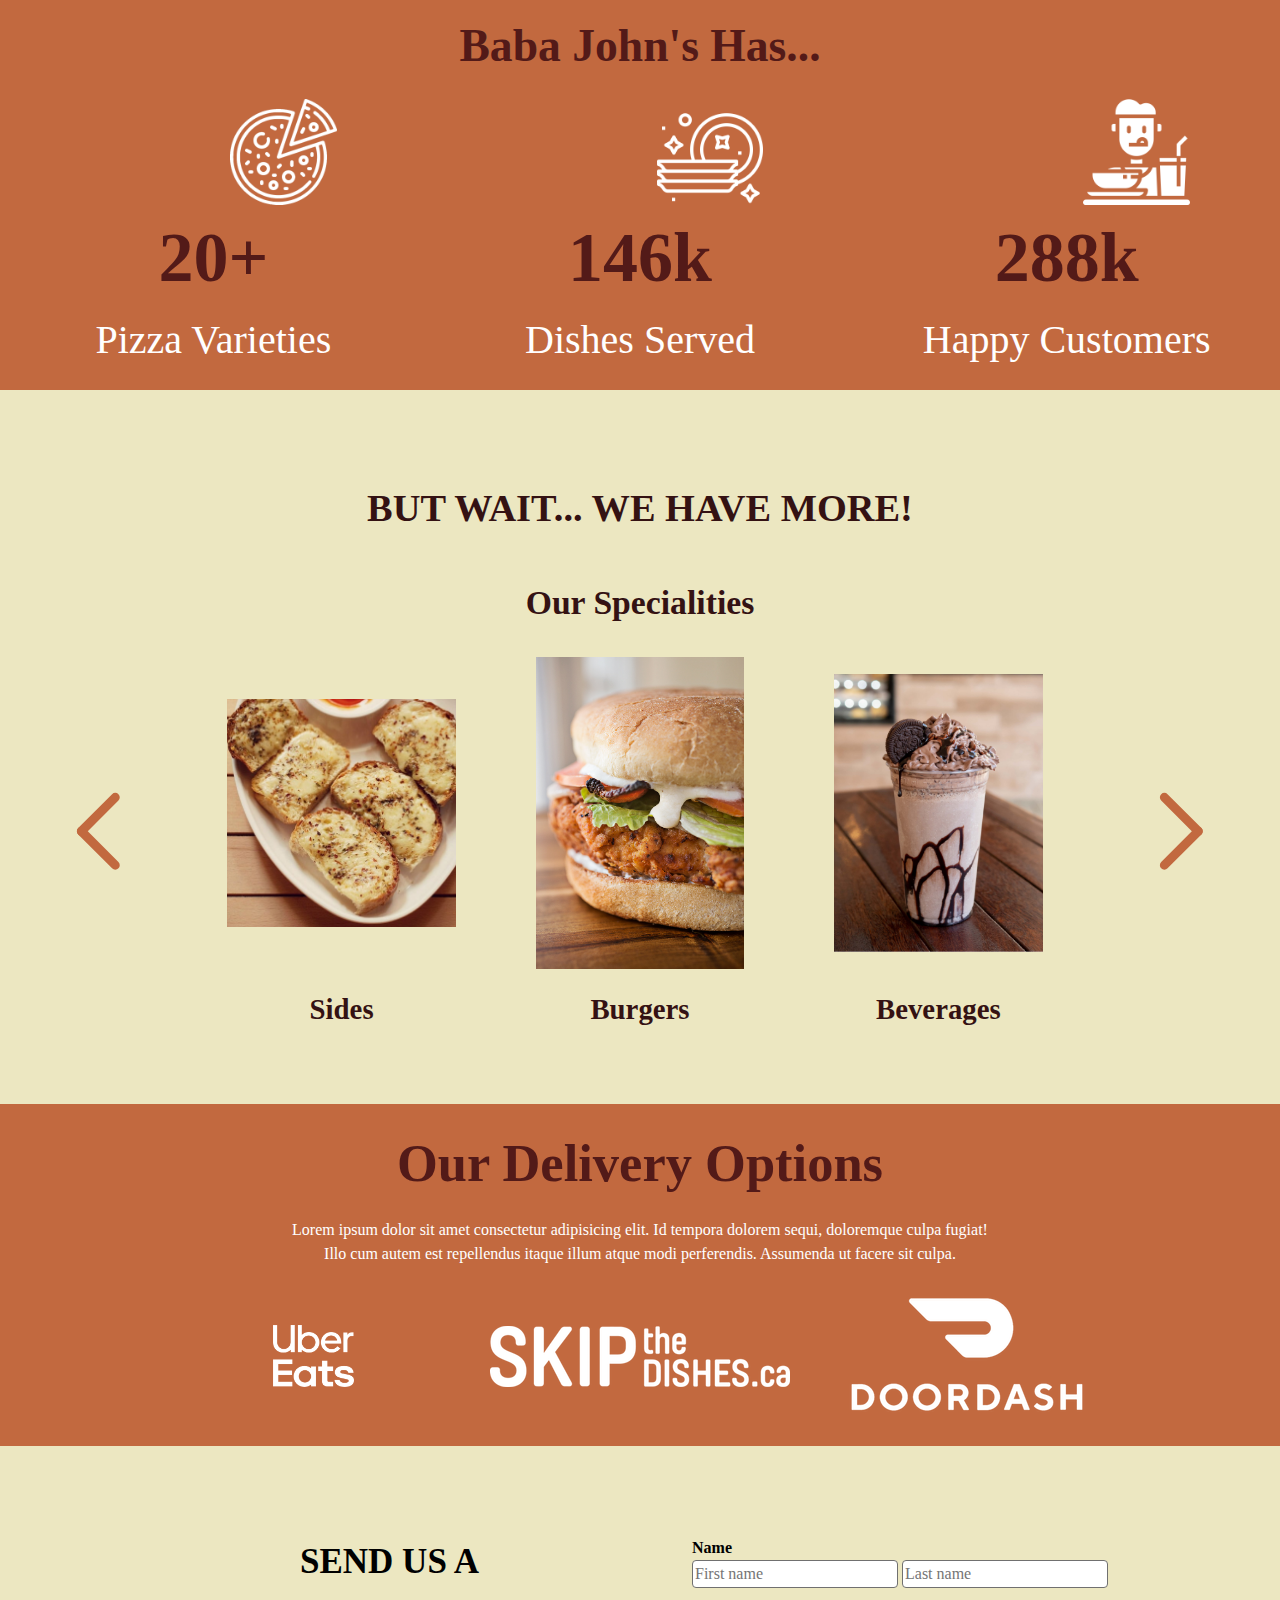
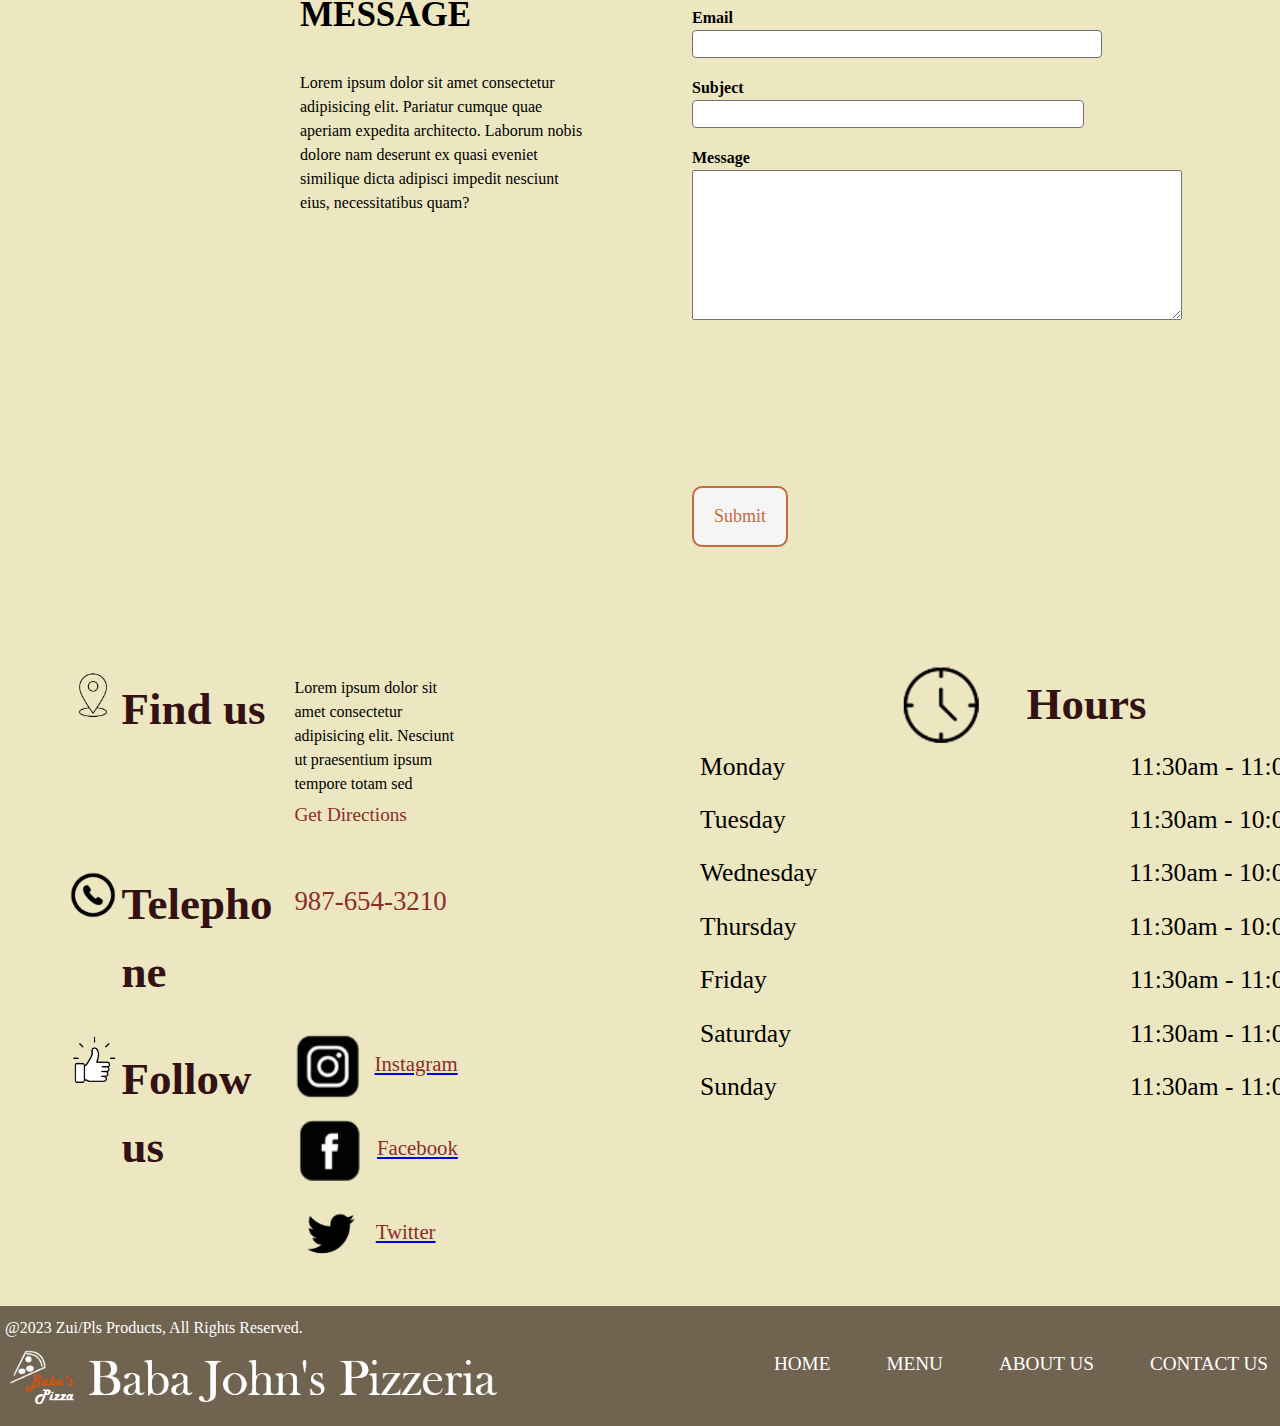
==== commit b92a48f1: "Finished final section with style" ====
--- a/index.html
+++ b/index.html
@@ -250,6 +250,112 @@
       </div>
     </section>
 
+    <section>
+      <div class="footer-top">
+        <div class="left-container">
+          <div class="location">
+            <div class="locationtitle">
+              <div class="locationicon">
+                <img src="/images/locationicon.png" alt="Location icon">
+              </div>
+              <div class="find">
+                <h4>Find us</h4>
+              </div>
+              <div class="locationlorem">
+                <p>Lorem ipsum dolor sit amet consectetur adipisicing elit. Nesciunt ut praesentium ipsum tempore totam sed</p>
+                <p class="special">Get Directions</p>
+              </div>
+            </div>
+          </div>
+
+          <div class="telephone">
+            <div class="telephonetitle">
+              <div class="telephoneicon">
+                <img src="/images/phoneicon.png" alt="Icon of a phone">
+              </div>
+              <div class="phone">
+                <h4>Telephone</h4>
+              </div>
+              <div class="special">
+                <p>987-654-3210</p>
+              </div>
+            </div>
+          </div>
+
+          <div class="follow">
+            <div class="followtitle">
+              <div class="followicon">
+                <img src="/images/thumbsupicon.png" alt="Thumbs up icon">
+              </div>
+              <div class="follow">
+                <h4>Follow us</h4>
+              </div>
+              <div class="special2">
+                <div class="iconcontainer">
+                  <img src="/images/instaicon.png" alt="Instagram icon">
+                  <a href="/"><p class="special">Instagram</p></a>
+                </div>
+                <div class="iconcontainer">
+                  <img src="/images/facebookicon.png" alt="Facebook icon">
+                  <a href="/"><p class="special">Facebook</p></a>
+                </div>
+                <div class="iconcontainer">
+                  <img src="/images/twiitericon.png" alt="Twitter icon">
+                  <a href="/"><p class="special">Twitter</p></a>
+                </div>
+              </div>
+            </div>
+          </div>
+
+        </div>
+        
+        <div class="right-container">
+          <div class="timings">
+            <div class="timingtitle">
+              <div class="timingicon">
+                <img src="/images/Clock.png" alt="icon of a clock"> 
+              </div>
+              <div class="hours">
+                <h4>Hours</h4>
+              </div>
+            </div>
+            <div class="timinglist">
+              <ul>
+                <li class="timing">
+                  <p class="days">Monday</p>
+                  <p>11:30am - 11:00pm</p>
+                </li>
+                <li class="timing">
+                  <p class="days">Tuesday</p>
+                  <p>11:30am - 10:00pm</p>
+                </li>
+                <li class="timing">
+                  <p class="days">Wednesday</p>
+                  <p>11:30am - 10:00pm</p>
+                </li>
+                <li class="timing">
+                  <p class="days">Thursday</p>
+                  <p>11:30am - 10:00pm</p>
+                </li>
+                <li class="timing">
+                  <p class="days">Friday</p>
+                  <p>11:30am - 11:00pm</p>
+                </li>
+                <li class="timing">
+                  <p class="days">Saturday</p>
+                  <p>11:30am - 11:00pm</p>
+                </li>
+                <li class="timing">
+                  <p class="days">Sunday</p>
+                  <p>11:30am - 11:00pm</p>
+                </li>
+              </ul>
+            </div>
+          </div>
+        </div>
+
+      </div>
+    </section>
  </main>
 
 <footer>
--- a/style.css
+++ b/style.css
@@ -474,18 +474,109 @@
   max-height: 80%;
 }
 
-
-
-
-
-
-
-
-
-
-
-
-
+.footer-top{
+  margin-top:120px;
+  display:grid;
+  grid-template-columns: 50% 700px;
+  gap:20px;
+}
+
+.footer-top h4{
+  font-size: 45px;
+  color:#341213;
+}
+
+.left-container{
+  display:grid;
+  grid-template-rows: 200px 150px 200px;
+  margin-left:10%;
+}
+
+.timingtitle{
+  display:flex;
+  align-items: center;
+  justify-content: center;
+}
+
+.timingtitle img{
+  max-width: 50%;
+  margin-left:30px;
+}
+
+.locationtitle{
+  display:grid;
+  grid-template-columns: 10% 30% 30%;
+}
+
+.locationlorem{
+  padding-top: 10px;
+}
+
+.find{
+  padding-top: 10px;
+}
+
+.phone{
+  padding-top:5px;
+}
+
+.follow{
+  padding-top:15px;
+}
+
+.special{
+  padding-top:5px;
+  color:#8E2C28;
+  font-size:120%;
+  text-decoration: none;
+}
+
+.telephonetitle{
+  display:grid;
+  grid-template-columns: 10% 30% 30%;
+}
+
+.followtitle{
+  display:grid;
+  grid-template-columns: 10% 30% 30%;
+}
+
+.special2{
+  display:grid;
+  grid-template-rows: repeat(3,1fr);
+  text-decoration: none;
+}
+
+.special2 img{
+  max-height:85%;
+  max-width: 85%;
+}
+
+.telephone p{
+  padding-top:10px;
+  font-size:140%;
+}
+
+.iconcontainer{
+  display:flex;
+}
+
+.follow p{
+  padding-top:17px;
+  margin-left:10px;
+  font-size:130%;
+}
+
+.timing{
+  display:flex;
+  justify-content: space-between;
+  padding:0px 30px 15px 0px;
+  font-size: 160%;
+}
+
+.timinglist{
+  margin-top:5px;
+}
 
 footer{
   background-color: rgb(112,99,80);
